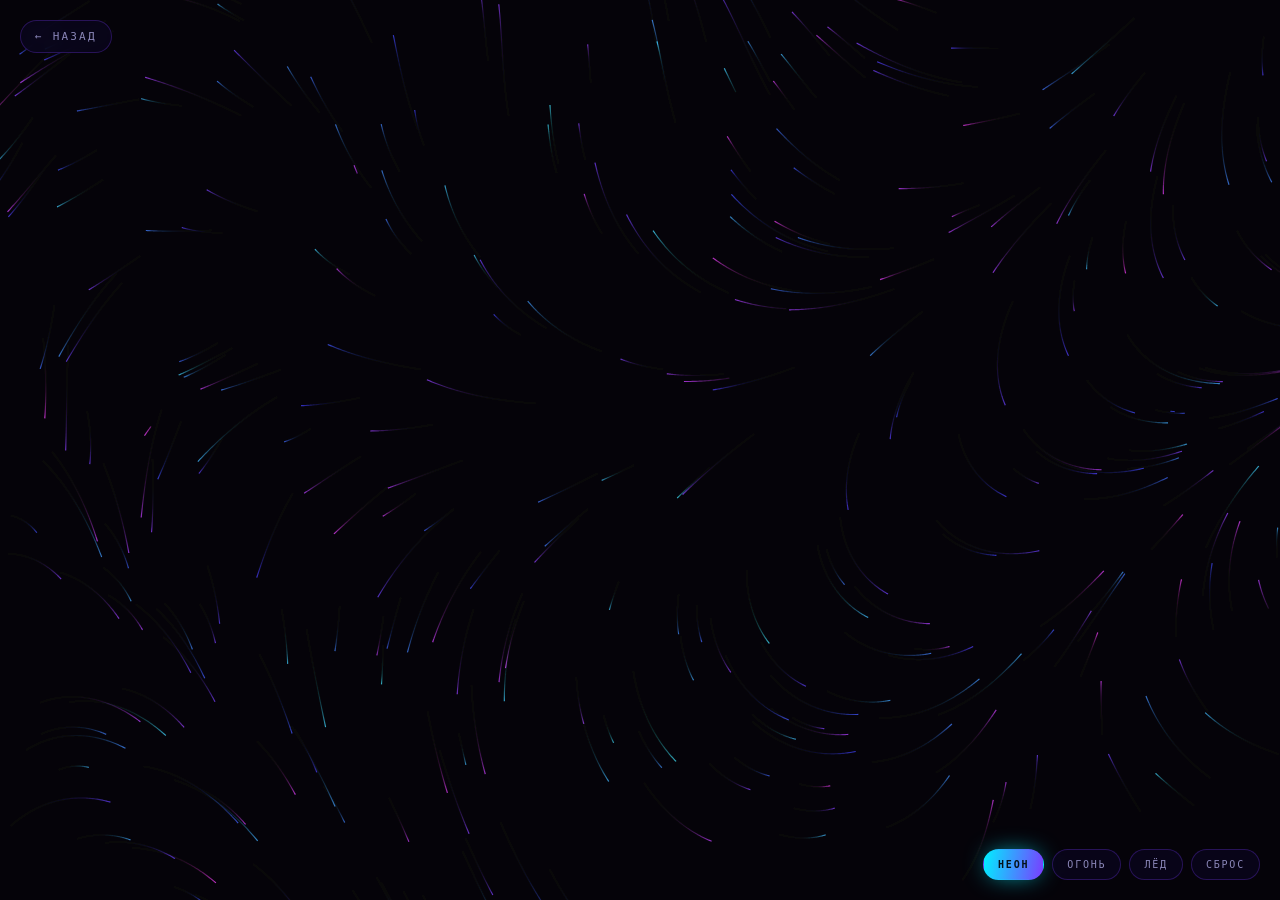
==== games/flow-field/index.html @ 57245e39 "Витрина PLAYGROUND: неоновая сетка карточек и два эксперимента - index.html/style.css: тёмная неонов" ====
<!DOCTYPE html>
<html lang="ru">
<head>
  <meta charset="utf-8">
  <meta name="viewport" content="width=device-width, initial-scale=1, maximum-scale=1, user-scalable=no">
  <title>Flow Field — PLAYGROUND</title>
  <meta name="theme-color" content="#05030f">
  <link rel="stylesheet" href="../../style.css">
  <style>
    html, body { overflow: hidden; height: 100%; }
    #flow {
      position: fixed;
      inset: 0;
      z-index: 1;
      display: block;
      touch-action: none;
      cursor: crosshair;
    }
    .teaser {
      position: fixed;
      inset: 0;
      z-index: 4;
      display: flex;
      flex-direction: column;
      align-items: center;
      justify-content: center;
      gap: 14px;
      pointer-events: none;
      text-align: center;
      padding: 0 24px;
      animation: fadeOut 1s ease 3.4s forwards;
    }
    @keyframes fadeOut {
      to { opacity: 0; visibility: hidden; }
    }
    .teaser p {
      margin: 0;
      font-size: 11px;
      letter-spacing: 0.24em;
      text-transform: uppercase;
      color: var(--muted);
      text-shadow: 0 0 20px #000;
    }
    .panel {
      position: fixed;
      right: 20px;
      bottom: 20px;
      z-index: 10;
      display: flex;
      gap: 8px;
      flex-wrap: wrap;
      justify-content: flex-end;
    }
    .chip {
      font-family: inherit;
      font-size: 10px;
      letter-spacing: 0.18em;
      text-transform: uppercase;
      padding: 9px 14px;
      color: var(--muted);
      background: rgba(11, 7, 32, 0.7);
      border: 1px solid var(--line);
      border-radius: 999px;
      cursor: pointer;
      backdrop-filter: blur(6px);
      transition: color 0.2s, border-color 0.2s, box-shadow 0.2s;
    }
    .chip:hover { color: var(--cyan); border-color: rgba(0, 240, 255, 0.55); }
    .chip.on {
      color: #04121a;
      background: linear-gradient(100deg, var(--cyan), var(--violet));
      border-color: transparent;
      font-weight: 700;
      box-shadow: 0 0 24px -6px rgba(0, 240, 255, 0.85);
    }
  </style>
</head>
<body>

  <canvas id="flow"></canvas>

  <a class="back" href="../../">← назад</a>

  <div class="teaser">
    <h1 class="title-neon">Flow Field</h1>
    <p>води мышью · кликай для вспышки</p>
  </div>

  <div class="panel">
    <button class="chip on" data-pal="0">неон</button>
    <button class="chip" data-pal="1">огонь</button>
    <button class="chip" data-pal="2">лёд</button>
    <button class="chip" id="clear">сброс</button>
  </div>

  <script src="flow.js"></script>
</body>
</html>
---- style.css ----
/* PLAYGROUND — общие стили. Тёмный неон, ничего лишнего. */

:root {
  --ink: #05030f;
  --ink-2: #0b0720;
  --cyan: #00f0ff;
  --magenta: #ff2bd6;
  --violet: #7a3cff;
  --lime: #b6ff2b;
  --text: #e8e6ff;
  --muted: #8a86b8;
  --line: rgba(122, 60, 255, 0.28);
}

* { box-sizing: border-box; }

html, body {
  margin: 0;
  padding: 0;
  min-height: 100%;
}

body {
  background: var(--ink);
  color: var(--text);
  font-family: ui-monospace, "Cascadia Mono", "SF Mono", Consolas, monospace;
  -webkit-font-smoothing: antialiased;
  overflow-x: hidden;
}

/* фоновая сетка-горизонт */
.bg {
  position: fixed;
  inset: 0;
  z-index: 0;
  pointer-events: none;
  background:
    radial-gradient(ellipse 80% 55% at 50% -10%, rgba(122, 60, 255, 0.30), transparent 70%),
    radial-gradient(ellipse 60% 45% at 85% 105%, rgba(255, 43, 214, 0.16), transparent 70%),
    radial-gradient(ellipse 55% 40% at 10% 95%, rgba(0, 240, 255, 0.14), transparent 70%);
}

#stars {
  position: fixed;
  inset: 0;
  z-index: 1;
  pointer-events: none;
  display: block;
}

.vignette {
  position: fixed;
  inset: 0;
  z-index: 2;
  pointer-events: none;
  background: radial-gradient(ellipse at center, transparent 45%, rgba(5, 3, 15, 0.85) 100%);
}

/* скан-линии, чтобы экран читался как «экран» */
.scanlines {
  position: fixed;
  inset: 0;
  z-index: 3;
  pointer-events: none;
  opacity: 0.22;
  background: repeating-linear-gradient(
    to bottom,
    rgba(255, 255, 255, 0.06) 0px,
    rgba(255, 255, 255, 0.06) 1px,
    transparent 1px,
    transparent 3px
  );
  animation: scan 8s linear infinite;
}

@keyframes scan {
  from { transform: translateY(0); }
  to   { transform: translateY(3px); }
}

.wrap {
  position: relative;
  z-index: 4;
  max-width: 1120px;
  margin: 0 auto;
  padding: 64px 24px 96px;
}

/* --- шапка --- */

header {
  text-align: center;
  margin-bottom: 68px;
}

.kicker {
  font-size: 12px;
  letter-spacing: 0.42em;
  text-transform: uppercase;
  color: var(--muted);
  margin-bottom: 20px;
}

.kicker span { color: var(--cyan); }

h1 {
  margin: 0;
  font-size: clamp(42px, 9vw, 92px);
  line-height: 0.95;
  font-weight: 800;
  letter-spacing: 0.04em;
  color: #fff;
  text-shadow:
    0 0 6px rgba(255, 255, 255, 0.75),
    0 0 24px var(--cyan),
    0 0 52px rgba(0, 240, 255, 0.55),
    0 0 96px rgba(122, 60, 255, 0.55);
  animation: flicker 7s infinite;
}

@keyframes flicker {
  0%, 92%, 96%, 100% { opacity: 1; }
  93% { opacity: 0.55; }
  94% { opacity: 0.9; }
  95% { opacity: 0.4; }
}

.sub {
  margin: 22px auto 0;
  max-width: 560px;
  color: var(--muted);
  font-size: 14px;
  line-height: 1.75;
}

.rule {
  height: 1px;
  margin: 44px auto 0;
  max-width: 640px;
  background: linear-gradient(90deg, transparent, var(--line), var(--cyan), var(--line), transparent);
  box-shadow: 0 0 18px rgba(0, 240, 255, 0.45);
}

/* --- сетка карточек --- */

.grid {
  display: grid;
  grid-template-columns: repeat(auto-fill, minmax(300px, 1fr));
  gap: 22px;
}

.card {
  position: relative;
  display: block;
  padding: 26px 24px 24px;
  min-height: 232px;
  text-decoration: none;
  color: inherit;
  border: 1px solid var(--line);
  border-radius: 14px;
  background:
    linear-gradient(160deg, rgba(122, 60, 255, 0.13), rgba(5, 3, 15, 0.55) 55%),
    rgba(11, 7, 32, 0.72);
  backdrop-filter: blur(4px);
  overflow: hidden;
  transition: transform 0.28s cubic-bezier(0.2, 0.8, 0.2, 1), border-color 0.28s, box-shadow 0.28s;
}

.card::before {
  content: "";
  position: absolute;
  inset: -1px;
  border-radius: 14px;
  padding: 1px;
  background: linear-gradient(130deg, var(--cyan), var(--violet), var(--magenta));
  -webkit-mask: linear-gradient(#000 0 0) content-box, linear-gradient(#000 0 0);
  -webkit-mask-composite: xor;
  mask-composite: exclude;
  opacity: 0;
  transition: opacity 0.28s;
  pointer-events: none;
}

.card:hover,
.card:focus-visible {
  transform: translateY(-6px);
  box-shadow: 0 18px 48px -18px rgba(0, 240, 255, 0.55), 0 0 0 1px rgba(0, 240, 255, 0.18);
  outline: none;
}

.card:hover::before,
.card:focus-visible::before { opacity: 1; }

.card .tag {
  display: inline-block;
  font-size: 10px;
  letter-spacing: 0.24em;
  text-transform: uppercase;
  padding: 5px 10px;
  border-radius: 999px;
  border: 1px solid currentColor;
  margin-bottom: 18px;
}

.tag.game    { color: var(--lime); }
.tag.visual  { color: var(--cyan); }
.tag.soon    { color: var(--muted); }

.card h2 {
  margin: 0 0 10px;
  font-size: 22px;
  font-weight: 700;
  letter-spacing: 0.02em;
  color: #fff;
}

.card p {
  margin: 0;
  font-size: 13px;
  line-height: 1.7;
  color: var(--muted);
}

.card .go {
  position: absolute;
  right: 24px;
  bottom: 22px;
  font-size: 12px;
  letter-spacing: 0.18em;
  color: var(--cyan);
  opacity: 0;
  transform: translateX(-8px);
  transition: opacity 0.28s, transform 0.28s;
}

.card:hover .go,
.card:focus-visible .go {
  opacity: 1;
  transform: translateX(0);
}

.card.soon {
  cursor: default;
  opacity: 0.55;
  border-style: dashed;
}

.card.soon:hover {
  transform: none;
  box-shadow: none;
}

.card.soon:hover::before { opacity: 0; }

footer {
  margin-top: 72px;
  text-align: center;
  font-size: 11px;
  letter-spacing: 0.24em;
  text-transform: uppercase;
  color: rgba(138, 134, 184, 0.6);
}

footer a {
  color: var(--cyan);
  text-decoration: none;
  border-bottom: 1px solid rgba(0, 240, 255, 0.35);
}

footer a:hover { border-bottom-color: var(--cyan); }

/* --- общий каркас внутренних страниц --- */

.stage {
  position: relative;
  z-index: 4;
  min-height: 100vh;
  display: flex;
  flex-direction: column;
  align-items: center;
  justify-content: center;
  padding: 28px 18px 40px;
  gap: 18px;
}

.back {
  position: fixed;
  top: 20px;
  left: 20px;
  z-index: 10;
  font-size: 11px;
  letter-spacing: 0.2em;
  text-transform: uppercase;
  color: var(--muted);
  text-decoration: none;
  padding: 9px 14px;
  border: 1px solid var(--line);
  border-radius: 999px;
  background: rgba(11, 7, 32, 0.7);
  backdrop-filter: blur(6px);
  transition: color 0.2s, border-color 0.2s, box-shadow 0.2s;
}

.back:hover {
  color: var(--cyan);
  border-color: rgba(0, 240, 255, 0.6);
  box-shadow: 0 0 22px -6px rgba(0, 240, 255, 0.7);
}

.title-neon {
  margin: 0;
  font-size: clamp(24px, 5vw, 38px);
  font-weight: 800;
  letter-spacing: 0.16em;
  text-transform: uppercase;
  color: #fff;
  text-shadow: 0 0 8px rgba(255, 255, 255, 0.6), 0 0 26px var(--magenta), 0 0 60px rgba(255, 43, 214, 0.45);
}

.hint {
  font-size: 11px;
  letter-spacing: 0.18em;
  text-transform: uppercase;
  color: var(--muted);
  text-align: center;
}

.hint b { color: var(--cyan); font-weight: 600; }

@media (prefers-reduced-motion: reduce) {
  * { animation: none !important; transition-duration: 0.01ms !important; }
}
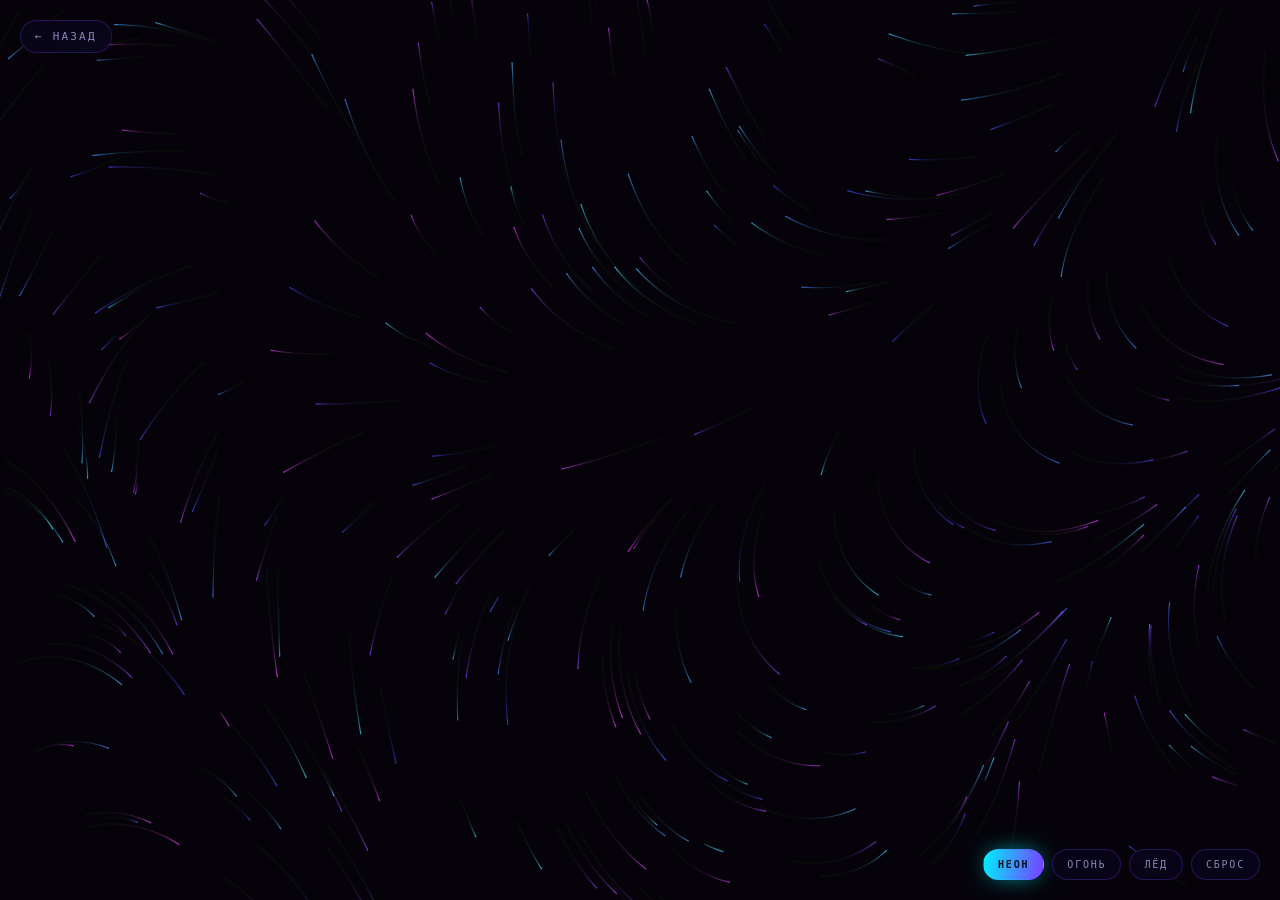
==== commit 2c48fc3c: "Иконки для страниц экспериментов: убирает 404 на favicon.ico Без своего <link rel=icon> браузер запр" ====
--- a/games/flow-field/index.html
+++ b/games/flow-field/index.html
@@ -5,6 +5,7 @@
   <meta name="viewport" content="width=device-width, initial-scale=1, maximum-scale=1, user-scalable=no">
   <title>Flow Field — PLAYGROUND</title>
   <meta name="theme-color" content="#05030f">
+  <link rel="icon" href="data:image/svg+xml,<svg xmlns='http://www.w3.org/2000/svg' viewBox='0 0 32 32'><rect width='32' height='32' rx='7' fill='%2305030f'/><path d='M5 20 Q11 8 16 16 T27 12' fill='none' stroke='%2300f0ff' stroke-width='2.4' stroke-linecap='round'/><path d='M5 25 Q12 15 17 22 T27 19' fill='none' stroke='%23ff2bd6' stroke-width='2.4' stroke-linecap='round'/></svg>">
   <link rel="stylesheet" href="../../style.css">
   <style>
     html, body { overflow: hidden; height: 100%; }
